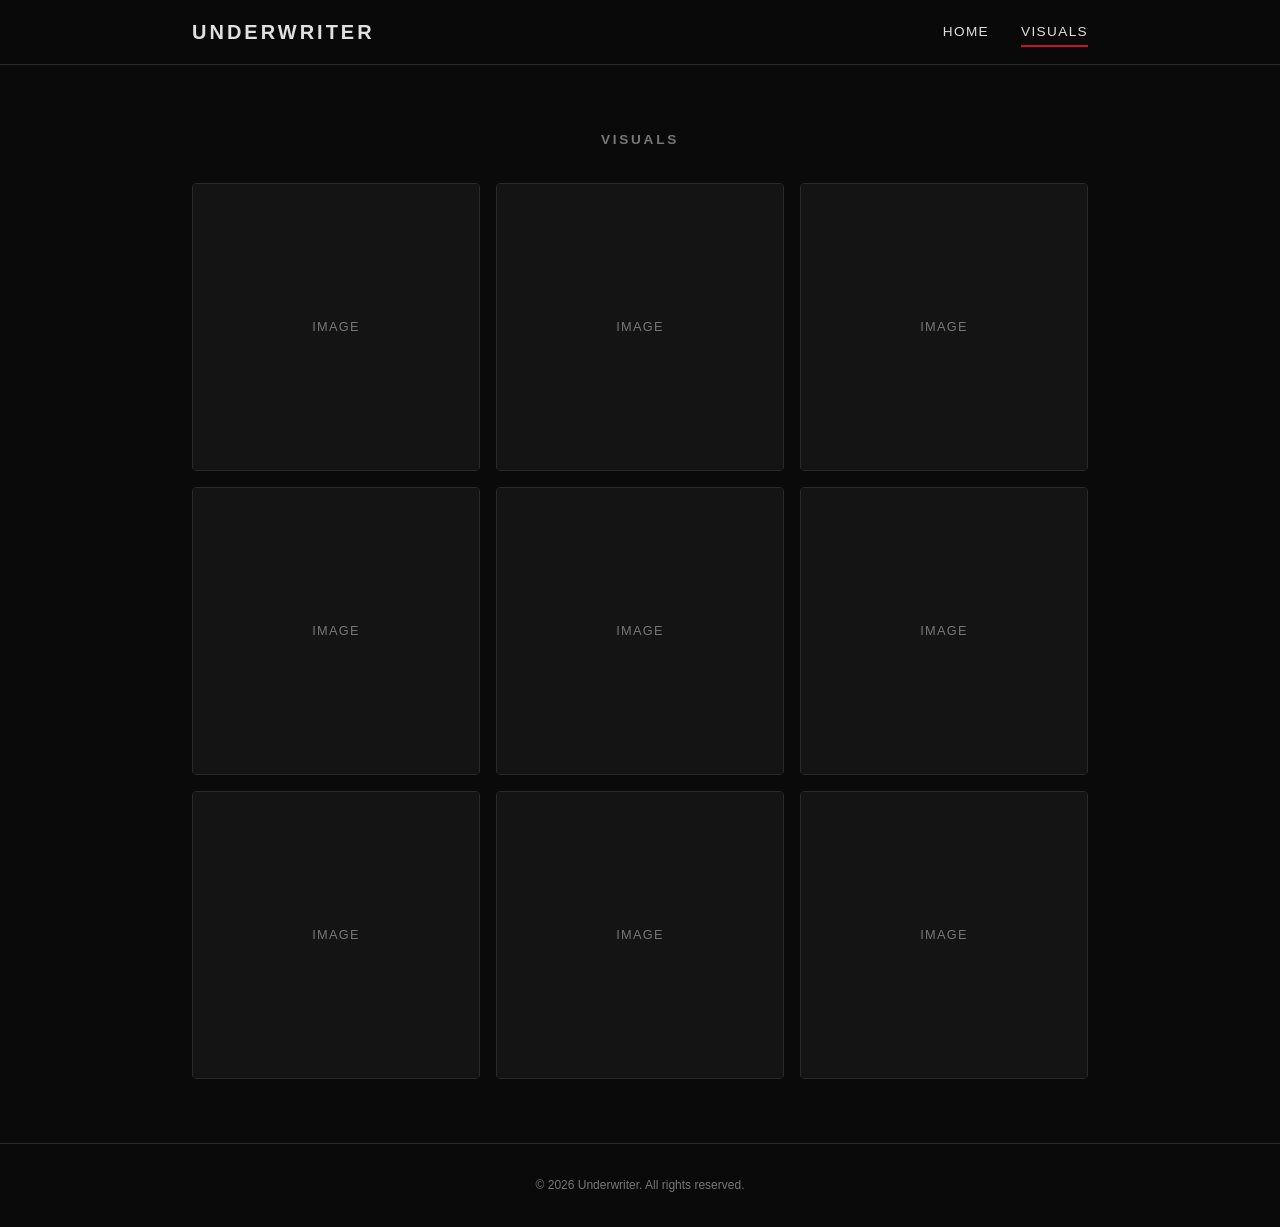
==== site/visuals.html @ 8b8faeb6 "Add Underwriter EP landing site Static site with custom audio player, visuals gallery, and dark mini" ====
<!DOCTYPE html>
<html lang="en">
<head>
  <meta charset="UTF-8">
  <meta name="viewport" content="width=device-width, initial-scale=1.0">
  <title>Underwriter — Visuals</title>
  <link rel="stylesheet" href="css/styles.css">
</head>
<body>

  <!-- Header -->
  <header class="site-header">
    <div class="container">
      <a href="index.html" class="logo">Underwriter</a>
      <nav class="site-nav">
        <a href="index.html">Home</a>
        <a href="visuals.html" class="active">Visuals</a>
      </nav>
    </div>
  </header>

  <main>

    <!-- Gallery -->
    <section class="gallery-section">
      <div class="container">
        <h2>Visuals</h2>
        <div class="gallery-grid" id="gallery-grid"></div>
      </div>
    </section>

  </main>

  <!-- Lightbox -->
  <div class="lightbox-overlay" id="lightbox">
    <button class="lightbox-close" id="lightbox-close" aria-label="Close">&times;</button>
    <img id="lightbox-img" src="" alt="Lightbox image">
  </div>

  <!-- Footer -->
  <footer class="site-footer">
    &copy; 2026 Underwriter. All rights reserved.
  </footer>

  <script>
    (function () {
      "use strict";

      var imageCount = 9;
      var grid = document.getElementById("gallery-grid");
      var lightbox = document.getElementById("lightbox");
      var lightboxImg = document.getElementById("lightbox-img");
      var lightboxClose = document.getElementById("lightbox-close");

      /* Build gallery items */
      for (var i = 1; i <= imageCount; i++) {
        var src = "assets/img/photo" + i + ".jpg";
        var item = document.createElement("div");
        item.className = "gallery-item";
        item.setAttribute("data-src", src);

        var img = document.createElement("img");
        img.src = src;
        img.alt = "Photo " + i;
        img.loading = "lazy";

        /* Show placeholder on error (missing images) */
        img.onerror = function () {
          var placeholder = document.createElement("div");
          placeholder.className = "img-placeholder";
          placeholder.textContent = "IMAGE";
          this.parentElement.replaceChild(placeholder, this);
        };

        item.appendChild(img);
        grid.appendChild(item);
      }

      /* Open lightbox */
      grid.addEventListener("click", function (e) {
        var item = e.target.closest(".gallery-item");
        if (!item) return;
        var src = item.getAttribute("data-src");
        lightboxImg.src = src;
        lightbox.classList.add("open");
      });

      /* Close lightbox */
      function closeLightbox() {
        lightbox.classList.remove("open");
        lightboxImg.src = "";
      }

      lightboxClose.addEventListener("click", closeLightbox);

      lightbox.addEventListener("click", function (e) {
        if (e.target === lightbox) closeLightbox();
      });

      document.addEventListener("keydown", function (e) {
        if (e.key === "Escape") closeLightbox();
      });
    })();
  </script>
</body>
</html>
---- site/css/styles.css ----
/* ── Reset & Base ───────────────────────────────────────── */
*, *::before, *::after {
  margin: 0;
  padding: 0;
  box-sizing: border-box;
}

:root {
  --bg: #0a0a0a;
  --bg-raised: #141414;
  --bg-hover: #1e1e1e;
  --text: #e0e0e0;
  --text-muted: #777;
  --accent: #c8102e;
  --accent-dim: #8b0a1e;
  --border: #2a2a2a;
  --player-track: #222;
  --player-fill: #c8102e;
}

html {
  font-size: 16px;
  scroll-behavior: smooth;
}

body {
  font-family: "Segoe UI", "Helvetica Neue", Arial, sans-serif;
  background: var(--bg);
  color: var(--text);
  line-height: 1.6;
  min-height: 100vh;
  display: flex;
  flex-direction: column;
}

a {
  color: var(--text);
  text-decoration: none;
  transition: color 0.2s;
}

a:hover {
  color: var(--accent);
}

img {
  display: block;
  max-width: 100%;
}

button {
  font-family: inherit;
  cursor: pointer;
  border: none;
  background: none;
  color: var(--text);
}

/* ── Header / Nav ──────────────────────────────────────── */
.site-header {
  position: sticky;
  top: 0;
  z-index: 100;
  background: rgba(10, 10, 10, 0.92);
  backdrop-filter: blur(10px);
  border-bottom: 1px solid var(--border);
}

.site-header .container {
  display: flex;
  align-items: center;
  justify-content: space-between;
  padding: 1rem 2rem;
}

.site-header .logo {
  font-size: 1.25rem;
  font-weight: 700;
  letter-spacing: 0.15em;
  text-transform: uppercase;
  color: var(--text);
}

.site-nav {
  display: flex;
  gap: 2rem;
}

.site-nav a {
  font-size: 0.85rem;
  letter-spacing: 0.1em;
  text-transform: uppercase;
  padding: 0.25rem 0;
  position: relative;
}

.site-nav a::after {
  content: "";
  position: absolute;
  bottom: 0;
  left: 0;
  width: 0;
  height: 2px;
  background: var(--accent);
  transition: width 0.3s;
}

.site-nav a:hover::after,
.site-nav a.active::after {
  width: 100%;
}

/* ── Layout ────────────────────────────────────────────── */
.container {
  width: 100%;
  max-width: 960px;
  margin: 0 auto;
  padding: 0 2rem;
}

main {
  flex: 1;
}

/* ── Hero ──────────────────────────────────────────────── */
.hero {
  text-align: center;
  padding: 6rem 2rem 4rem;
}

.hero h1 {
  font-size: clamp(2.5rem, 6vw, 4.5rem);
  font-weight: 900;
  letter-spacing: 0.2em;
  text-transform: uppercase;
  line-height: 1.1;
  margin-bottom: 0.5rem;
}

.hero .ep-title {
  font-size: clamp(1rem, 2.5vw, 1.4rem);
  color: var(--text-muted);
  letter-spacing: 0.3em;
  text-transform: uppercase;
  font-weight: 300;
}

/* ── Audio Player ──────────────────────────────────────── */
.player-section {
  padding: 2rem 0 4rem;
}

.player {
  background: var(--bg-raised);
  border: 1px solid var(--border);
  border-radius: 8px;
  padding: 2rem;
  max-width: 600px;
  margin: 0 auto;
}

.player-track-title {
  text-align: center;
  font-size: 1.1rem;
  font-weight: 600;
  letter-spacing: 0.05em;
  margin-bottom: 1.25rem;
  min-height: 1.6em;
  color: var(--text);
}

.player-track-title .track-number {
  color: var(--accent);
  margin-right: 0.4em;
  font-weight: 700;
}

/* Seek bar */
.player-seek {
  width: 100%;
  margin-bottom: 0.5rem;
}

.seek-bar-wrap {
  position: relative;
  width: 100%;
  height: 6px;
  background: var(--player-track);
  border-radius: 3px;
  cursor: pointer;
  overflow: hidden;
}

.seek-bar-fill {
  height: 100%;
  width: 0%;
  background: var(--player-fill);
  border-radius: 3px;
  transition: width 0.1s linear;
  pointer-events: none;
}

.player-times {
  display: flex;
  justify-content: space-between;
  font-size: 0.75rem;
  color: var(--text-muted);
  margin-bottom: 1.25rem;
  font-variant-numeric: tabular-nums;
}

/* Transport controls */
.player-controls {
  display: flex;
  align-items: center;
  justify-content: center;
  gap: 1.5rem;
  margin-bottom: 1.25rem;
}

.player-controls button {
  font-size: 1.5rem;
  display: flex;
  align-items: center;
  justify-content: center;
  width: 44px;
  height: 44px;
  border-radius: 50%;
  transition: background 0.2s, color 0.2s;
}

.player-controls button:hover {
  background: var(--bg-hover);
  color: var(--accent);
}

.btn-play {
  width: 56px !important;
  height: 56px !important;
  font-size: 1.75rem !important;
  border: 2px solid var(--border) !important;
}

.btn-play:hover {
  border-color: var(--accent) !important;
}

/* Volume */
.player-volume {
  display: flex;
  align-items: center;
  gap: 0.75rem;
}

.btn-mute {
  font-size: 1.1rem;
  display: flex;
  align-items: center;
  justify-content: center;
  width: 36px;
  height: 36px;
  border-radius: 50%;
  transition: background 0.2s, color 0.2s;
  flex-shrink: 0;
}

.btn-mute:hover {
  background: var(--bg-hover);
  color: var(--accent);
}

.volume-slider {
  -webkit-appearance: none;
  appearance: none;
  width: 100%;
  height: 4px;
  background: var(--player-track);
  border-radius: 2px;
  outline: none;
  cursor: pointer;
}

.volume-slider::-webkit-slider-thumb {
  -webkit-appearance: none;
  appearance: none;
  width: 14px;
  height: 14px;
  border-radius: 50%;
  background: var(--accent);
  border: none;
  cursor: pointer;
}

.volume-slider::-moz-range-thumb {
  width: 14px;
  height: 14px;
  border-radius: 50%;
  background: var(--accent);
  border: none;
  cursor: pointer;
}

/* Tracklist */
.tracklist {
  list-style: none;
  margin-top: 1.5rem;
  border-top: 1px solid var(--border);
}

.tracklist li {
  display: flex;
  align-items: center;
  padding: 0.75rem 0.5rem;
  border-bottom: 1px solid var(--border);
  cursor: pointer;
  transition: background 0.2s;
  border-radius: 4px;
  gap: 0.75rem;
}

.tracklist li:hover {
  background: var(--bg-hover);
}

.tracklist li.active {
  color: var(--accent);
}

.tracklist .track-num {
  font-size: 0.8rem;
  color: var(--text-muted);
  width: 1.5em;
  text-align: center;
  flex-shrink: 0;
}

.tracklist li.active .track-num {
  color: var(--accent);
}

.tracklist .track-name {
  flex: 1;
}

/* ── Social Links ──────────────────────────────────────── */
.social-section {
  padding: 3rem 0 5rem;
  text-align: center;
}

.social-section h2 {
  font-size: 0.85rem;
  letter-spacing: 0.2em;
  text-transform: uppercase;
  color: var(--text-muted);
  margin-bottom: 1.5rem;
}

.social-links {
  display: flex;
  justify-content: center;
  gap: 2rem;
  flex-wrap: wrap;
}

.social-links a {
  font-size: 0.9rem;
  letter-spacing: 0.1em;
  text-transform: uppercase;
  padding: 0.6rem 1.25rem;
  border: 1px solid var(--border);
  border-radius: 4px;
  transition: border-color 0.2s, color 0.2s, background 0.2s;
}

.social-links a:hover {
  border-color: var(--accent);
  color: var(--accent);
  background: rgba(200, 16, 46, 0.06);
}

/* ── Footer ────────────────────────────────────────────── */
.site-footer {
  text-align: center;
  padding: 2rem;
  font-size: 0.75rem;
  color: var(--text-muted);
  border-top: 1px solid var(--border);
}

/* ── Visuals Gallery ───────────────────────────────────── */
.gallery-section {
  padding: 4rem 0;
}

.gallery-section h2 {
  text-align: center;
  font-size: 0.85rem;
  letter-spacing: 0.2em;
  text-transform: uppercase;
  color: var(--text-muted);
  margin-bottom: 2rem;
}

.gallery-grid {
  display: grid;
  grid-template-columns: repeat(auto-fill, minmax(250px, 1fr));
  gap: 1rem;
}

.gallery-grid .gallery-item {
  overflow: hidden;
  border-radius: 4px;
  border: 1px solid var(--border);
  aspect-ratio: 1;
  cursor: pointer;
  transition: transform 0.3s, border-color 0.3s;
}

.gallery-grid .gallery-item:hover {
  transform: scale(1.02);
  border-color: var(--accent);
}

.gallery-grid .gallery-item img {
  width: 100%;
  height: 100%;
  object-fit: cover;
}

/* Placeholder for missing images */
.gallery-grid .gallery-item .img-placeholder {
  width: 100%;
  height: 100%;
  background: var(--bg-raised);
  display: flex;
  align-items: center;
  justify-content: center;
  color: var(--text-muted);
  font-size: 0.8rem;
  letter-spacing: 0.1em;
}

/* ── Lightbox ──────────────────────────────────────────── */
.lightbox-overlay {
  position: fixed;
  inset: 0;
  z-index: 1000;
  background: rgba(0, 0, 0, 0.92);
  display: flex;
  align-items: center;
  justify-content: center;
  opacity: 0;
  visibility: hidden;
  transition: opacity 0.3s, visibility 0.3s;
}

.lightbox-overlay.open {
  opacity: 1;
  visibility: visible;
}

.lightbox-overlay img {
  max-width: 90vw;
  max-height: 85vh;
  border-radius: 4px;
  box-shadow: 0 0 60px rgba(0, 0, 0, 0.6);
}

.lightbox-close {
  position: absolute;
  top: 1.5rem;
  right: 2rem;
  font-size: 2rem;
  color: var(--text);
  background: none;
  border: none;
  cursor: pointer;
  line-height: 1;
  transition: color 0.2s;
}

.lightbox-close:hover {
  color: var(--accent);
}

/* ── Responsive ────────────────────────────────────────── */
@media (max-width: 640px) {
  .site-header .container {
    padding: 0.75rem 1rem;
  }

  .site-nav {
    gap: 1.25rem;
  }

  .hero {
    padding: 4rem 1rem 2.5rem;
  }

  .player {
    padding: 1.25rem;
  }

  .player-controls {
    gap: 1rem;
  }

  .social-links {
    gap: 1rem;
  }

  .gallery-grid {
    grid-template-columns: repeat(auto-fill, minmax(140px, 1fr));
    gap: 0.5rem;
  }
}
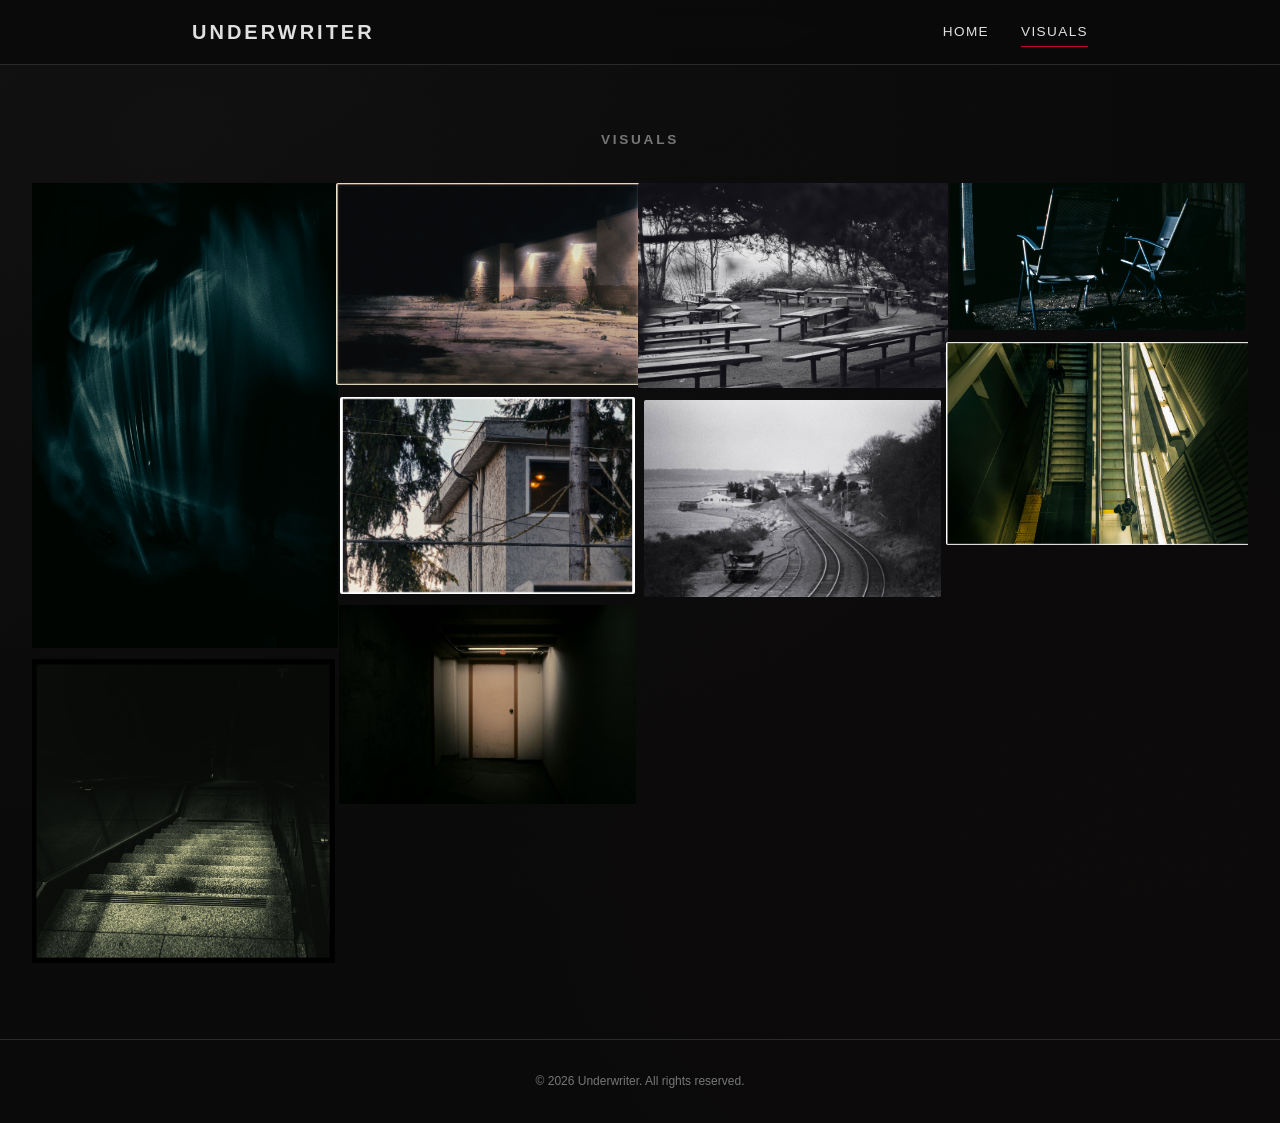
==== commit 98ceb7d2: "Update visuals collage and player presentation. Shift the Visuals page to a dense masonry-style coll" ====
--- a/site/visuals.html
+++ b/site/visuals.html
@@ -25,7 +25,35 @@
     <section class="gallery-section">
       <div class="container">
         <h2>Visuals</h2>
-        <div class="gallery-grid" id="gallery-grid"></div>
+        <div class="gallery-grid" id="gallery-grid">
+          <article class="gallery-item large orientation-auto" data-src="assets/img/photo1.jpg">
+            <img src="assets/img/photo1.jpg" alt="Featured visual 1" loading="lazy">
+          </article>
+          <article class="gallery-item wide orientation-auto" data-src="assets/img/photo2.jpg">
+            <img src="assets/img/photo2.jpg" alt="Visual 2" loading="lazy">
+          </article>
+          <article class="gallery-item wide orientation-auto" data-src="assets/img/photo3.jpg">
+            <img src="assets/img/photo3.jpg" alt="Visual 3" loading="lazy">
+          </article>
+          <article class="gallery-item standard orientation-auto" data-src="assets/img/photo4.jpg">
+            <img src="assets/img/photo4.jpg" alt="Visual 4" loading="lazy">
+          </article>
+          <article class="gallery-item tall orientation-auto" data-src="assets/img/photo5.jpg">
+            <img src="assets/img/photo5.jpg" alt="Visual 5" loading="lazy">
+          </article>
+          <article class="gallery-item large orientation-auto" data-src="assets/img/photo6.jpg">
+            <img src="assets/img/photo6.jpg" alt="Visual 6" loading="lazy">
+          </article>
+          <article class="gallery-item tall orientation-auto" data-src="assets/img/photo7.jpg">
+            <img src="assets/img/photo7.jpg" alt="Visual 7" loading="lazy">
+          </article>
+          <article class="gallery-item standard orientation-auto" data-src="assets/img/photo8.jpg">
+            <img src="assets/img/photo8.jpg" alt="Visual 8" loading="lazy">
+          </article>
+          <article class="gallery-item wide orientation-auto" data-src="assets/img/photo9.jpg">
+            <img src="assets/img/photo9.jpg" alt="Visual 9" loading="lazy">
+          </article>
+        </div>
       </div>
     </section>
 
@@ -46,35 +74,45 @@
     (function () {
       "use strict";
 
-      var imageCount = 9;
       var grid = document.getElementById("gallery-grid");
       var lightbox = document.getElementById("lightbox");
       var lightboxImg = document.getElementById("lightbox-img");
       var lightboxClose = document.getElementById("lightbox-close");
 
-      /* Build gallery items */
-      for (var i = 1; i <= imageCount; i++) {
-        var src = "assets/img/photo" + i + ".jpg";
-        var item = document.createElement("div");
-        item.className = "gallery-item";
-        item.setAttribute("data-src", src);
+      function applyOrientationClass(item, img) {
+        item.classList.remove("landscape", "portrait", "square");
+        if (!img.naturalWidth || !img.naturalHeight) return;
 
-        var img = document.createElement("img");
-        img.src = src;
-        img.alt = "Photo " + i;
-        img.loading = "lazy";
+        var ratio = img.naturalWidth / img.naturalHeight;
 
-        /* Show placeholder on error (missing images) */
+        if (ratio >= 1.08) {
+          item.classList.add("landscape");
+        } else if (ratio <= 0.92) {
+          item.classList.add("portrait");
+        } else {
+          item.classList.add("square");
+        }
+      }
+
+      /* Show placeholder on error (missing images) */
+      grid.querySelectorAll(".gallery-item img").forEach(function (img) {
+        var item = img.closest(".gallery-item");
+
+        if (img.complete && img.naturalWidth > 0) {
+          applyOrientationClass(item, img);
+        } else {
+          img.addEventListener("load", function () {
+            applyOrientationClass(item, img);
+          });
+        }
+
         img.onerror = function () {
           var placeholder = document.createElement("div");
           placeholder.className = "img-placeholder";
           placeholder.textContent = "IMAGE";
           this.parentElement.replaceChild(placeholder, this);
         };
-
-        item.appendChild(img);
-        grid.appendChild(item);
-      }
+      });
 
       /* Open lightbox */
       grid.addEventListener("click", function (e) {
--- a/site/css/styles.css
+++ b/site/css/styles.css
@@ -16,6 +16,8 @@
   --border: #2a2a2a;
   --player-track: #222;
   --player-fill: #c8102e;
+  --surface-shadow: rgba(0, 0, 0, 0.34);
+  --surface-shadow-soft: rgba(0, 0, 0, 0.18);
 }
 
 html {
@@ -25,12 +27,36 @@
 
 body {
   font-family: "Segoe UI", "Helvetica Neue", Arial, sans-serif;
-  background: var(--bg);
+  background-color: var(--bg);
+  background-image:
+    linear-gradient(145deg, rgba(255, 255, 255, 0.012), rgba(255, 255, 255, 0) 38%),
+    radial-gradient(120% 100% at 14% 12%, rgba(255, 255, 255, 0.02), rgba(255, 255, 255, 0) 68%),
+    radial-gradient(110% 95% at 88% 78%, rgba(200, 16, 46, 0.016), rgba(200, 16, 46, 0) 72%);
+  position: relative;
   color: var(--text);
   line-height: 1.6;
   min-height: 100vh;
   display: flex;
   flex-direction: column;
+}
+
+/* Extremely subtle grain pass for slight material depth. */
+body::before {
+  content: "";
+  position: fixed;
+  inset: 0;
+  pointer-events: none;
+  z-index: 0;
+  opacity: 0.014;
+  background-image: url("data:image/svg+xml,%3Csvg xmlns='http://www.w3.org/2000/svg' width='140' height='140' viewBox='0 0 140 140'%3E%3Cfilter id='n'%3E%3CfeTurbulence type='fractalNoise' baseFrequency='0.82' numOctaves='2' stitchTiles='stitch'/%3E%3C/filter%3E%3Crect width='140' height='140' filter='url(%23n)' opacity='0.85'/%3E%3C/svg%3E");
+}
+
+
+.site-header,
+main,
+.site-footer {
+  position: relative;
+  z-index: 2;
 }
 
 a {
@@ -99,15 +125,18 @@
   position: absolute;
   bottom: 0;
   left: 0;
-  width: 0;
-  height: 2px;
+  width: 100%;
+  height: 1px;
   background: var(--accent);
-  transition: width 0.3s;
+  opacity: 0.9;
+  transform: scaleX(0);
+  transform-origin: left center;
+  transition: transform 0.2s ease-out;
 }
 
 .site-nav a:hover::after,
 .site-nav a.active::after {
-  width: 100%;
+  transform: scaleX(1);
 }
 
 /* ── Layout ────────────────────────────────────────────── */
@@ -135,6 +164,8 @@
   text-transform: uppercase;
   line-height: 1.1;
   margin-bottom: 0.5rem;
+  color: #e5e5e5;
+  text-shadow: 0 0 1px rgba(255, 255, 255, 0.04);
 }
 
 .hero .ep-title {
@@ -151,12 +182,68 @@
 }
 
 .player {
-  background: var(--bg-raised);
+  /* Surface polish: blend card into darkness so artwork reads as the hero. */
+  background: rgba(20, 20, 20, 0.8);
+  border: 1px solid rgba(255, 255, 255, 0.045);
+  border-radius: 8px;
+  /* Slightly more top room so hover lift stays inside card breathing space. */
+  padding: 0.8rem 2rem 2rem;
+  max-width: 600px;
+  margin: 0 auto;
+  box-shadow:
+    0 20px 60px rgba(0, 0, 0, 0.55),
+    0 4px 14px rgba(0, 0, 0, 0.32);
+}
+
+.player-art {
+  /* Subtle bleed (top/sides) keeps cover from feeling boxed-in. */
+  width: min(calc(100% + 16px), 400px);
+  margin: -0.5rem auto 1.15rem;
   border: 1px solid var(--border);
   border-radius: 8px;
-  padding: 2rem;
-  max-width: 600px;
-  margin: 0 auto;
+  overflow: hidden;
+  background: #101010;
+  position: relative;
+  will-change: transform;
+  box-shadow:
+    inset 0 0 0 1px rgba(255, 255, 255, 0.015),
+    0 10px 22px rgba(0, 0, 0, 0.28);
+  aspect-ratio: 1 / 1;
+  transition: transform 0.22s ease;
+}
+
+.player-art img {
+  width: 100%;
+  height: 100%;
+  display: block;
+  object-fit: cover;
+}
+
+/* Very subtle grain on album art only to avoid a flat embed look. */
+.player-art::after {
+  content: "";
+  position: absolute;
+  inset: 0;
+  pointer-events: none;
+  opacity: 0.04;
+  background-image: url("data:image/svg+xml,%3Csvg xmlns='http://www.w3.org/2000/svg' width='120' height='120' viewBox='0 0 120 120'%3E%3Cfilter id='n'%3E%3CfeTurbulence type='fractalNoise' baseFrequency='0.85' numOctaves='2' stitchTiles='stitch'/%3E%3C/filter%3E%3Crect width='120' height='120' filter='url(%23n)' opacity='0.8'/%3E%3C/svg%3E");
+}
+
+@media (hover: hover) and (pointer: fine) {
+  .player-art:hover {
+    /* Desktop-only micro motion; restrained and no layout shift. */
+    transform: translateY(-2px) scale(1.01);
+  }
+}
+
+@media (prefers-reduced-motion: reduce) {
+  .player-art {
+    transition: none;
+  }
+
+  .player-art:hover {
+    transform: none;
+  }
 }
 
 .player-track-title {
@@ -313,7 +400,7 @@
   padding: 0.75rem 0.5rem;
   border-bottom: 1px solid var(--border);
   cursor: pointer;
-  transition: background 0.2s;
+  transition: background 0.2s ease, color 0.2s ease;
   border-radius: 4px;
   gap: 0.75rem;
 }
@@ -340,6 +427,33 @@
 
 .tracklist .track-name {
   flex: 1;
+  position: relative;
+  transition: color 0.2s ease;
+}
+
+.tracklist .track-name::after {
+  content: "";
+  position: absolute;
+  left: 0;
+  bottom: -0.08rem;
+  width: 100%;
+  height: 1px;
+  background: var(--accent);
+  transform: scaleX(0);
+  transform-origin: left center;
+  transition: transform 0.2s ease-out;
+}
+
+.tracklist li:hover .track-name {
+  color: #ededed;
+}
+
+.tracklist li:hover .track-name::after {
+  transform: scaleX(1);
+}
+
+.tracklist li.active .track-name::after {
+  transform: scaleX(1);
 }
 
 /* ── Social Links ──────────────────────────────────────── */
@@ -364,19 +478,31 @@
 }
 
 .social-links a {
+  display: inline-flex;
+  align-items: center;
+  justify-content: center;
+  gap: 0.5rem;
   font-size: 0.9rem;
   letter-spacing: 0.1em;
   text-transform: uppercase;
   padding: 0.6rem 1.25rem;
   border: 1px solid var(--border);
   border-radius: 4px;
+  color: #d7d7d7;
   transition: border-color 0.2s, color 0.2s, background 0.2s;
 }
 
 .social-links a:hover {
-  border-color: var(--accent);
-  color: var(--accent);
-  background: rgba(200, 16, 46, 0.06);
+  border-color: #454545;
+  color: #f0f0f0;
+  background: rgba(255, 255, 255, 0.025);
+}
+
+.social-links .social-icon {
+  width: 18px;
+  height: 18px;
+  color: currentColor;
+  flex-shrink: 0;
 }
 
 /* ── Footer ────────────────────────────────────────────── */
@@ -402,36 +528,81 @@
   margin-bottom: 2rem;
 }
 
+.gallery-section .container {
+  max-width: 1280px;
+}
+
 .gallery-grid {
-  display: grid;
-  grid-template-columns: repeat(auto-fill, minmax(250px, 1fr));
-  gap: 1rem;
+  /* Masonry-style collage: natural image heights, tightly packed columns. */
+  column-count: 4 !important;
+  column-gap: 4px;
+  overflow: hidden;
 }
 
 .gallery-grid .gallery-item {
+  break-inside: avoid;
+  display: inline-block;
+  width: 100%;
+  margin: 0 0 4px;
   overflow: hidden;
-  border-radius: 4px;
-  border: 1px solid var(--border);
-  aspect-ratio: 1;
+  border-radius: 2px;
   cursor: pointer;
-  transition: transform 0.3s, border-color 0.3s;
+  background: transparent;
 }
 
 .gallery-grid .gallery-item:hover {
-  transform: scale(1.02);
-  border-color: var(--accent);
+  transform: translateZ(0);
 }
 
 .gallery-grid .gallery-item img {
   width: 100%;
-  height: 100%;
-  object-fit: cover;
+  height: auto;
+  display: block;
+  transition: transform 0.3s ease, filter 0.22s ease;
+}
+
+.gallery-grid .gallery-item:hover img {
+  transform: scale(1.025);
+  filter: brightness(1.03) contrast(1.015);
+}
+
+/* Keep all images inside one unified collage surface (no isolated hero strip). */
+.gallery-grid .gallery-item.hero {
+  column-span: none;
+}
+
+/* Subtle scale hierarchy and offsets for a more organic editorial composition. */
+.gallery-grid .gallery-item.large {
+  width: 103%;
+  margin-left: -1.5%;
+}
+
+.gallery-grid .gallery-item.wide {
+  width: 101%;
+  margin-left: -0.5%;
+}
+
+.gallery-grid .gallery-item.tall {
+  width: 99%;
+  margin-left: 0.5%;
+}
+
+.gallery-grid .gallery-item.standard {
+  width: 98%;
+  margin-left: 1%;
+}
+
+.gallery-grid .gallery-item.wide,
+.gallery-grid .gallery-item.tall,
+.gallery-grid .gallery-item.large,
+.gallery-grid .gallery-item.standard {
+  column-span: none;
 }
 
 /* Placeholder for missing images */
 .gallery-grid .gallery-item .img-placeholder {
   width: 100%;
-  height: 100%;
+  min-height: 180px;
   background: var(--bg-raised);
   display: flex;
   align-items: center;
@@ -439,6 +610,29 @@
   color: var(--text-muted);
   font-size: 0.8rem;
   letter-spacing: 0.1em;
+}
+
+@media (max-width: 768px) {
+  .gallery-grid {
+    column-count: 2;
+    column-gap: 5px;
+  }
+
+  .gallery-grid .gallery-item.large {
+    width: 108%;
+    margin-left: -4%;
+  }
+
+  .gallery-grid .gallery-item.wide {
+    width: 104%;
+    margin-left: -2%;
+  }
+
+  .gallery-grid .gallery-item.tall,
+  .gallery-grid .gallery-item.standard {
+    width: 96%;
+    margin-left: 2%;
+  }
 }
 
 /* ── Lightbox ──────────────────────────────────────────── */
@@ -499,7 +693,12 @@
   }
 
   .player {
-    padding: 1.25rem;
+    padding: 0.7rem 1.25rem 1.25rem;
+  }
+
+  .player-art {
+    width: min(calc(100% + 10px), 342px);
+    margin: -0.35rem auto 1rem;
   }
 
   .player-controls {
@@ -511,7 +710,19 @@
   }
 
   .gallery-grid {
-    grid-template-columns: repeat(auto-fill, minmax(140px, 1fr));
-    gap: 0.5rem;
-  }
-}
+    column-count: 1;
+    column-gap: 0;
+    gap: 0.75rem;
+  }
+
+  .gallery-grid .gallery-item,
+  .gallery-grid .gallery-item.hero,
+  .gallery-grid .gallery-item.wide,
+  .gallery-grid .gallery-item.tall,
+  .gallery-grid .gallery-item.large,
+  .gallery-grid .gallery-item.standard {
+    width: 100%;
+    margin-left: 0;
+    margin-bottom: 0.75rem;
+  }
+}
